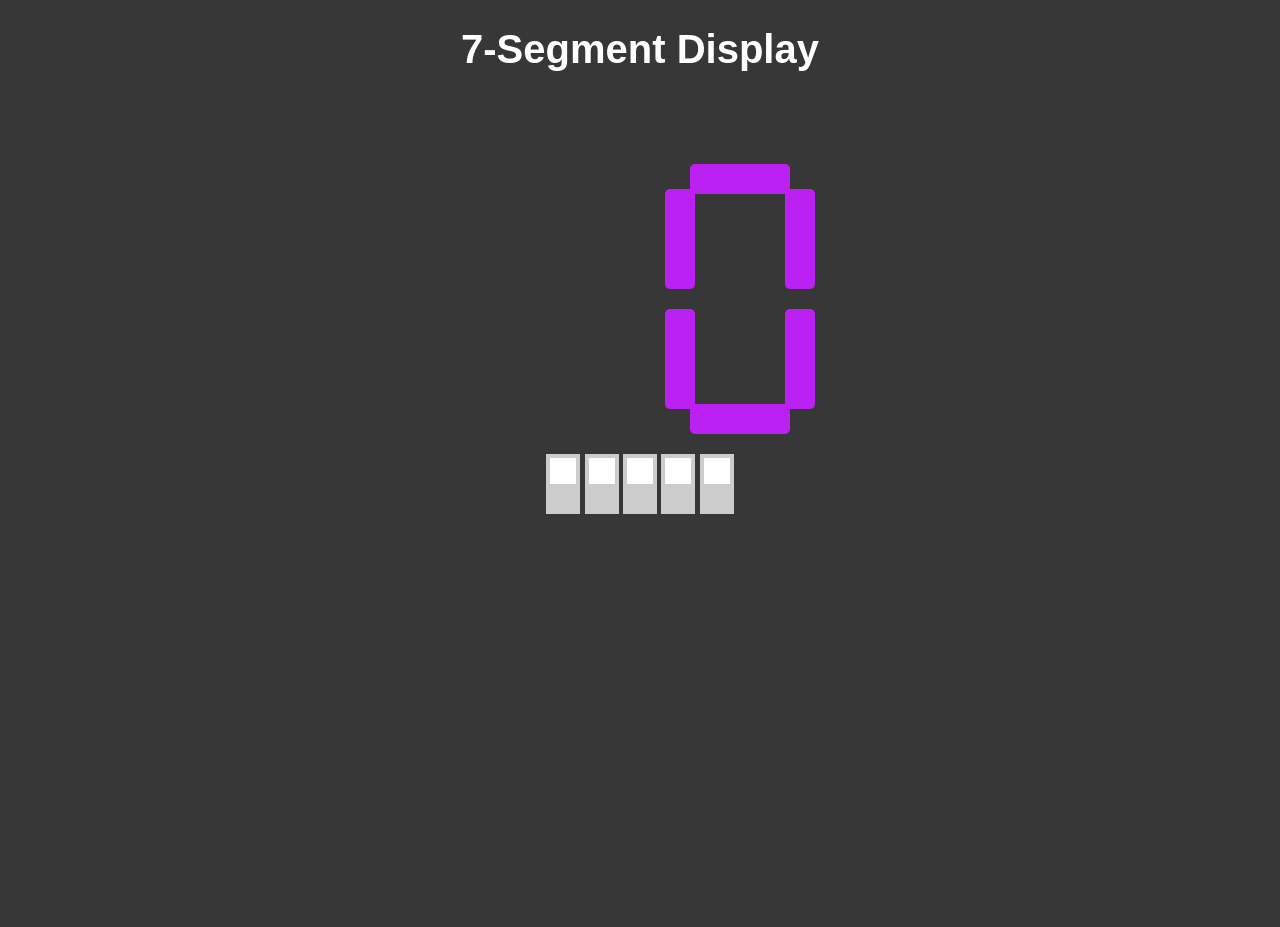
==== 7-segment/index.html @ eae7fbec "save" ====
<!DOCTYPE html>
<html lang="en">

<head>
    <meta charset="UTF-8">
    <meta name="viewport" content="width=device-width, initial-scale=1.0">
    <title>7-Segment Display</title>
    <link rel="stylesheet" href="styles.css">
</head>

<body>
    <div class="container">
        <h1>7-Segment Display</h1>
        <div class="segment-controls">
            <label class="switch">
                <input type="checkbox" id="toggle-1" class="toggle" />
                <span class="slider round"></span>
            </label>
            <label class="switch">
                <input type="checkbox" id="toggle-2" class="toggle" />
                <span class="slider round"></span>
            </label>
            <label class="switch">
                <input type="checkbox" id="toggle-3" class="toggle" />
                <span class="slider round"></span>
            </label>
            <label class="switch">
                <input type="checkbox" id="toggle-4" class="toggle" />
                <span class="slider round"></span>
            </label>
            <label class="switch">
                <input type="checkbox" id="toggle-5" class="toggle" />
                <span class="slider round"></span>
            </label>
        </div>
        <div class="seven-segment-display">
            <div class="segment horizontal a"></div>
            <div class="segment vertical b"></div>
            <div class="segment vertical c"></div>
            <div class="segment horizontal d"></div>
            <div class="segment vertical e"></div>
            <div class="segment vertical f"></div>
            <div class="segment horizontal g"></div>
            <!-- second display -->
            <div class="segment horizontal h"></div>
            <div class="segment vertical i"></div>
            <div class="segment vertical j"></div>
            <div class="segment horizontal k"></div>
            <div class="segment vertical l"></div>
            <div class="segment vertical m"></div>
            <div class="segment horizontal n"></div>
        </div>
    </div>
</body>

</html>
---- 7-segment/styles.css ----
/* General body styling for centering and background */
body {
    justify-content: center;
    align-items: center;
    height: 100vh;
    margin: 0;
    background-color: #383737;
    font-family: 'Inter', sans-serif;
    color: #ccc;
}

.container {
    text-align: center;
}

h1 {
    font-size: 2.5rem;
    margin-bottom: 2rem;
    color: #fff;
}

/* Base styles for all segments */
.segment {
    position: absolute;
    background-color: #bb21f3;
    border-radius: 5px;
    transition: opacity 0.3s ease-in-out;
    display: grid;
    place-items: center;
}

/* Vertical Segments (b, c, e, f) */
.segment.vertical {
    width: 30px;
    height: 100px;
}

/* Horizontal Segments (a, d, g) */
.segment.horizontal {
    width: 100px;
    height: 30px;
}

.segment_controls {
    display: flex;
}

.switch {
    position: relative;
    display: inline-block;
    top: 350px;
    width: 34px;
    height: 60px;
}

/* Hide default HTML checkbox */
.switch input {
    opacity: 0;
    width: 0;
    height: 0;
}

/* The slider */
.slider {
    position: absolute;
    cursor: pointer;
    top: 0;
    left: 0;
    right: 0;
    bottom: 0;
    background-color: #ccc;
    -webkit-transition: .4s;
    transition: .4s;
}

.slider:before {
    position: absolute;
    content: "";
    height: 26px;
    width: 26px;
    left: 4px;
    top: 4px;
    background-color: white;
    -webkit-transition: .4s;
    transition: .4s;
}

input:checked+.slider {
    background-color: #7921f3;
}

input:focus+.slider {
    box-shadow: 0 0 1px #7921f3;
}

input:checked+.slider:before {
    transform: translateY(26px);
}

html {
    --t1: 0;
    --_t1: 1;
    --t2: 0;
    --_t2: 1;
    --t3: 0;
    --_t3: 1;
    --t4: 0;
    --_t4: 1;
    --t5: 0;
    --_t5: 1
}

body:has(#toggle-1:checked) {
    --t1: 1;
    --_t1: 0;
}

body:has(#toggle-2:checked) {
    --t2: 1;
    --_t2: 0;
}

body:has(#toggle-3:checked) {
    --t3: 1;
    --_t3: 0;
}

body:has(#toggle-4:checked) {
    --t4: 1;
    --_t4: 0;
}

body:has(#toggle-5:checked) {
    --t5: 1;
    --_t5: 0;
}

/* 
      0  00000
      1  00001
      2  00010
      3  00011
      4  00100
      5  00101
      6  00110
      7  00111
      8  01000
      9  01001 
     10  01010
     11  01011
     12  01100
     13  01101
     14  01110
     15  01111
     16  10000
     17  10001
     18  10010
     19  10011 
     20  10100
     21  10101
     22  10110
     23  10111
     24  11000
     25  11001
     26  11010
     27  11011
     28  11100
     29  11101
     30  11110
     31  11111
    */
.seven-segment-display {
    --n0: calc(var(--_t1) * var(--_t2) * var(--_t3) * var(--_t4) * var(--_t5));
    --n1: calc(var(--_t1) * var(--_t2) * var(--_t3) * var(--_t4) * var(--t5));
    --n2: calc(var(--_t1) * var(--_t2) * var(--_t3) * var(--t4) * var(--_t5));
    --n3: calc(var(--_t1) * var(--_t2) * var(--_t3) * var(--t4) * var(--t5));
    --n4: calc(var(--_t1) * var(--_t2) * var(--t3) * var(--_t4) * var(--_t5));
    --n5: calc(var(--_t1) * var(--_t2) * var(--t3) * var(--_t4) * var(--t5));
    --n6: calc(var(--_t1) * var(--_t2) * var(--t3) * var(--t4) * var(--_t5));
    --n7: calc(var(--_t1) * var(--_t2) * var(--t3) * var(--t4) * var(--t5));
    --n8: calc(var(--_t1) * var(--t2) * var(--_t3) * var(--_t4) * var(--_t5));
    --n9: calc(var(--_t1) * var(--t2) * var(--_t3) * var(--_t4) * var(--t5));
    --n10: calc(var(--_t1) * var(--t2) * var(--_t3) * var(--t4) * var(--_t5));
    --n11: calc(var(--_t1) * var(--t2) * var(--_t3) * var(--t4) * var(--t5));
    --n12: calc(var(--_t1) * var(--t2) * var(--t3) * var(--_t4) * var(--_t5));
    --n13: calc(var(--_t1) * var(--t2) * var(--t3) * var(--_t4) * var(--t5));
    --n14: calc(var(--_t1) * var(--t2) * var(--t3) * var(--t4) * var(--_t5));
    --n15: calc(var(--_t1) * var(--t2) * var(--t3) * var(--t4) * var(--t5));
    --n16: calc(var(--t1) * var(--_t2) * var(--_t3) * var(--_t4) * var(--_t5));
    --n17: calc(var(--t1) * var(--_t2) * var(--_t3) * var(--_t4) * var(--t5));
    --n18: calc(var(--t1) * var(--_t2) * var(--_t3) * var(--t4) * var(--_t5));
    --n19: calc(var(--t1) * var(--_t2) * var(--_t3) * var(--t4) * var(--t5));
    --n20: calc(var(--t1) * var(--_t2) * var(--t3) * var(--_t4) * var(--_t5));
    --n21: calc(var(--t1) * var(--_t2) * var(--t3) * var(--_t4) * var(--t5));
    --n22: calc(var(--t1) * var(--_t2) * var(--t3) * var(--t4) * var(--_t5));
    --n23: calc(var(--t1) * var(--_t2) * var(--t3) * var(--t4) * var(--t5));
    --n24: calc(var(--t1) * var(--t2) * var(--_t3) * var(--_t4) * var(--_t5));
    --n25: calc(var(--t1) * var(--t2) * var(--_t3) * var(--_t4) * var(--t5));
    --n26: calc(var(--t1) * var(--t2) * var(--_t3) * var(--t4) * var(--_t5));
    --n27: calc(var(--t1) * var(--t2) * var(--_t3) * var(--t4) * var(--t5));
    --n28: calc(var(--t1) * var(--t2) * var(--t3) * var(--_t4) * var(--_t5));
    --n29: calc(var(--t1) * var(--t2) * var(--t3) * var(--_t4) * var(--t5));
    --n30: calc(var(--t1) * var(--t2) * var(--t3) * var(--t4) * var(--_t5));
    --n31: calc(var(--t1) * var(--t2) * var(--t3) * var(--t4) * var(--t5));

    --digit: calc(var(--n0) + var(--n1) + var(--n2) + var(--n3) + var(--n4) + var(--n5) + var(--n6) + var(--n7) + var(--n8) + var(--n9) + var(--n10) + var(--n11) + var(--n12) + var(--n13) + var(--n14) + var(--n15) + var(--n16) + var(--n17) + var(--n18) + var(--n19) + var(--n20) + var(--n21) + var(--n22) + var(--n23) + var(--n24) + var(--n25) + var(--n26) + var(--n27) + var(--n28) + var(--n29) + var(--n30) + var(--n31));
    --second_digit: calc(var(--n10) + var(--n11) + var(--n12) + var(--n13) + var(--n14) + var(--n15) + var(--n16) + var(--n17) + var(--n18) + var(--n19) + var(--n20) + var(--n21) + var(--n22) + var(--n23) + var(--n24) + var(--n25) + var(--n26) + var(--n27) + var(--n28) + var(--n29) + var(--n30) + var(--n31));
    --tens_digit: calc(var(--n10) + var(--n11) + var(--n12) + var(--n13) + var(--n14) + var(--n15) + var(--n16) + var(--n17) + var(--n18) + var(--n19));
    --twenties_digit: calc(var(--n20) + var(--n21) + var(--n22) + var(--n23) + var(--n24) + var(--n25) + var(--n26) + var(--n27) + var(--n28) + var(--n29));
    --thirties_digit: calc(var(--n30) + var(--n31));

    --a: calc(var(--digit) - var(--n1) - var(--n4) - var(--n11) - var(--n14) - var(--n21) - var(--n24) - var(--n31));
    --b: calc(var(--digit) - var(--n5) - var(--n6) - var(--n15) - var(--n16) - var(--n25) - var(--n26));
    --c: calc(var(--digit) - var(--n2) - var(--n12) - var(--n22));
    --d: calc(var(--digit) - var(--n1) - var(--n4) - var(--n7) - var(--n11) - var(--n14) - var(--n17) - var(--n21) - var(--n24) - var(--n27) - var(--n31));
    --e: calc(var(--digit) - var(--n1) - var(--n3) - var(--n4) - var(--n5) - var(--n7) - var(--n9) - var(--n11) - var(--n13) - var(--n14) - var(--n15) - var(--n17) - var(--n19) - var(--n21) - var(--n23) - var(--n24) - var(--n25) - var(--n27) - var(--n29) - var(--n31));
    --f: calc(var(--digit) - var(--n1) - var(--n2) - var(--n3) - var(--n7) - var(--n11) - var(--n12) - var(--n13) - var(--n17) - var(--n21) - var(--n22) - var(--n23) - var(--n27) - var(--n31));
    --g: calc(var(--digit) - var(--n0) - var(--n1) - var(--n7) - var(--n10) - var(--n11) - var(--n17) - var(--n20) - var(--n21) - var(--n27) - var(--n30) - var(--n31));
    --h: calc(var(--second_digit) - var(--tens_digit));
    --i: calc(var(--second_digit));
    --j: calc(var(--second_digit) - var(--twenties_digit));
    --k: calc(var(--second_digit) - var(--tens_digit));
    --l: calc(var(--second_digit) - var(--tens_digit) - var(--thirties_digit));
    --m: calc(0);
    --n: calc(var(--second_digit) - var(--tens_digit));

    position: relative;
    width: 150px;
    height: 270px;
    margin: 0 auto;
    border-radius: 10px;
    color: #000;
}

.a {
    opacity: var(--a);
    top: 0;
    left: 125px;
}

.b {
    opacity: var(--b);
    top: 25px;
    right: -100px;
}

.c {
    opacity: var(--c);
    bottom: 25px;
    right: -100px;
}

.d {
    opacity: var(--d);
    bottom: 0;
    left: 125px;
}

.e {
    opacity: var(--e);
    bottom: 25px;
    left: 100px;
}

.f {
    opacity: var(--f);
    top: 25px;
    left: 100px;
}

.g {
    opacity: var(--g);
    top: 120px;
    left: 125px;
}
.h{
    opacity: var(--h);
    top: 0;
    right: 125px;
}
.i{
    opacity: var(--i);
    top: 25px;
    right: 100px;
}

.j{
    opacity: var(--j);
    bottom: 25px;
    right: 100px;
}

.k{
    opacity: var(--k);
    bottom: 0;
    left: -75px;
}

.l{
    opacity: var(--l);
    bottom: 25px;
    left: -100px;
}

.m{
    opacity: var(--m);
    top: 25px;
    left: -100px;
}

.n{
    opacity: var(--n);
    top: 120px;
    left: -75px;
}
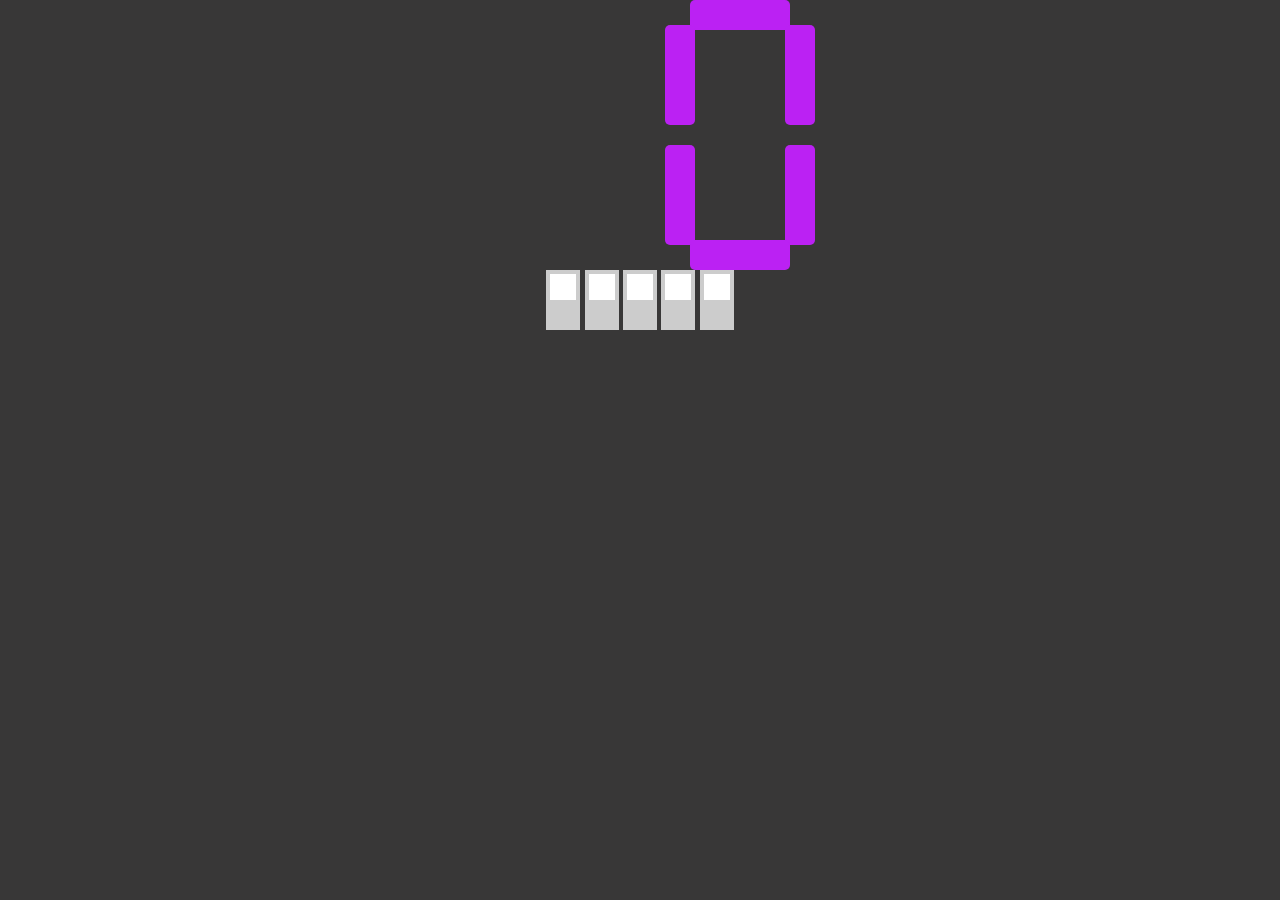
==== commit e878c0f1: "fixing 7-segment demo" ====
--- a/7-segment/index.html
+++ b/7-segment/index.html
@@ -10,8 +10,25 @@
 
 <body>
     <div class="container">
-        <h1>7-Segment Display</h1>
-        <div class="segment-controls">
+
+        <div class="seven-segment-display">
+            <div class="segment horizontal a"></div>
+            <div class="segment vertical b"></div>
+            <div class="segment vertical c"></div>
+            <div class="segment horizontal d"></div>
+            <div class="segment vertical e"></div>
+            <div class="segment vertical f"></div>
+            <div class="segment horizontal g"></div>
+            <!-- second display -->
+            <div class="segment horizontal h"></div>
+            <div class="segment vertical i"></div>
+            <div class="segment vertical j"></div>
+            <div class="segment horizontal k"></div>
+            <div class="segment vertical l"></div>
+            <div class="segment vertical m"></div>
+            <div class="segment horizontal n"></div>
+        </div>
+                <div class="segment-controls">
             <label class="switch">
                 <input type="checkbox" id="toggle-1" class="toggle" />
                 <span class="slider round"></span>
@@ -33,23 +50,6 @@
                 <span class="slider round"></span>
             </label>
         </div>
-        <div class="seven-segment-display">
-            <div class="segment horizontal a"></div>
-            <div class="segment vertical b"></div>
-            <div class="segment vertical c"></div>
-            <div class="segment horizontal d"></div>
-            <div class="segment vertical e"></div>
-            <div class="segment vertical f"></div>
-            <div class="segment horizontal g"></div>
-            <!-- second display -->
-            <div class="segment horizontal h"></div>
-            <div class="segment vertical i"></div>
-            <div class="segment vertical j"></div>
-            <div class="segment horizontal k"></div>
-            <div class="segment vertical l"></div>
-            <div class="segment vertical m"></div>
-            <div class="segment horizontal n"></div>
-        </div>
     </div>
 </body>
 
--- a/7-segment/styles.css
+++ b/7-segment/styles.css
@@ -2,7 +2,7 @@
 body {
     justify-content: center;
     align-items: center;
-    height: 100vh;
+    height: 70vh;
     margin: 0;
     background-color: #383737;
     font-family: 'Inter', sans-serif;
@@ -48,7 +48,7 @@
 .switch {
     position: relative;
     display: inline-block;
-    top: 350px;
+
     width: 34px;
     height: 60px;
 }
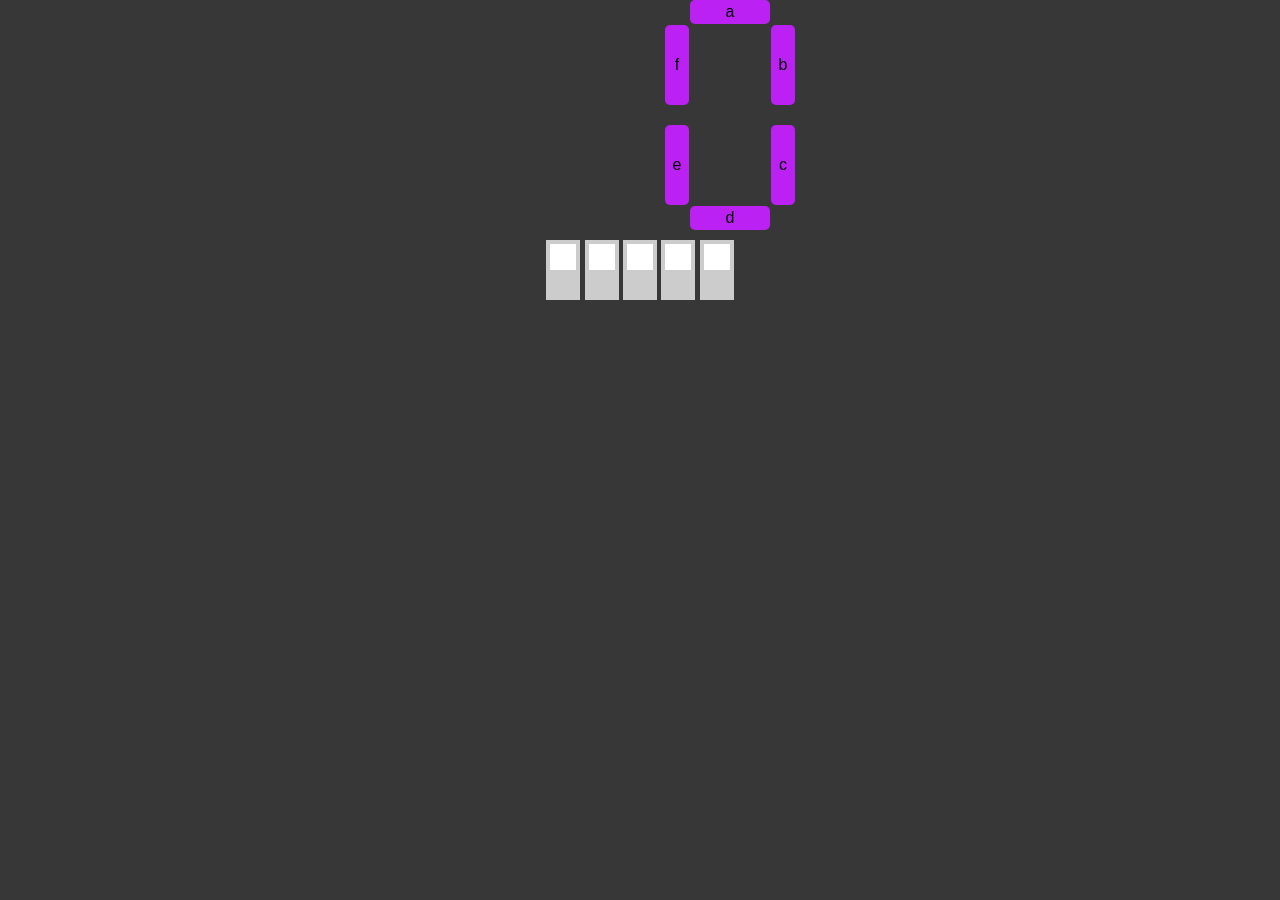
==== commit 9a80a47a: "tinkering with 7-segment" ====
--- a/7-segment/index.html
+++ b/7-segment/index.html
@@ -12,21 +12,21 @@
     <div class="container">
 
         <div class="seven-segment-display">
-            <div class="segment horizontal a"></div>
-            <div class="segment vertical b"></div>
-            <div class="segment vertical c"></div>
-            <div class="segment horizontal d"></div>
-            <div class="segment vertical e"></div>
-            <div class="segment vertical f"></div>
-            <div class="segment horizontal g"></div>
+            <div class="segment horizontal a">a</div>
+            <div class="segment vertical b">b</div>
+            <div class="segment vertical c">c</div>
+            <div class="segment horizontal d">d</div>
+            <div class="segment vertical e">e</div>
+            <div class="segment vertical f">f</div>
+            <div class="segment horizontal g">g</div>
             <!-- second display -->
-            <div class="segment horizontal h"></div>
-            <div class="segment vertical i"></div>
-            <div class="segment vertical j"></div>
-            <div class="segment horizontal k"></div>
-            <div class="segment vertical l"></div>
-            <div class="segment vertical m"></div>
-            <div class="segment horizontal n"></div>
+            <div class="segment horizontal h">h</div>
+            <div class="segment vertical i">i</div>
+            <div class="segment vertical j">j</div>
+            <div class="segment horizontal k">k</div>
+            <div class="segment vertical l">l</div>
+            <div class="segment vertical m">m</div>
+            <div class="segment horizontal n">n</div>
         </div>
                 <div class="segment-controls">
             <label class="switch">
--- a/7-segment/styles.css
+++ b/7-segment/styles.css
@@ -2,7 +2,6 @@
 body {
     justify-content: center;
     align-items: center;
-    height: 70vh;
     margin: 0;
     background-color: #383737;
     font-family: 'Inter', sans-serif;
@@ -11,12 +10,6 @@
 
 .container {
     text-align: center;
-}
-
-h1 {
-    font-size: 2.5rem;
-    margin-bottom: 2rem;
-    color: #fff;
 }
 
 /* Base styles for all segments */
@@ -31,14 +24,14 @@
 
 /* Vertical Segments (b, c, e, f) */
 .segment.vertical {
-    width: 30px;
-    height: 100px;
+    width: 24px;
+    height: 80px;
 }
 
 /* Horizontal Segments (a, d, g) */
 .segment.horizontal {
-    width: 100px;
-    height: 30px;
+    width: 80px;
+    height: 24px;
 }
 
 .segment_controls {
@@ -51,6 +44,7 @@
 
     width: 34px;
     height: 60px;
+    bottom: 30px;
 }
 
 /* Hide default HTML checkbox */
@@ -241,24 +235,24 @@
 .b {
     opacity: var(--b);
     top: 25px;
-    right: -100px;
+    right: -80px;
 }
 
 .c {
     opacity: var(--c);
-    bottom: 25px;
-    right: -100px;
+    bottom: 65px;
+    right: -80px;
 }
 
 .d {
     opacity: var(--d);
-    bottom: 0;
+    bottom: 40px;
     left: 125px;
 }
 
 .e {
     opacity: var(--e);
-    bottom: 25px;
+    bottom: 65px;
     left: 100px;
 }
 
@@ -270,7 +264,7 @@
 
 .g {
     opacity: var(--g);
-    top: 120px;
+    top: 104px;
     left: 125px;
 }
 .h{
@@ -286,20 +280,20 @@
 
 .j{
     opacity: var(--j);
-    bottom: 25px;
+    bottom: 65px;
     right: 100px;
 }
 
 .k{
     opacity: var(--k);
-    bottom: 0;
-    left: -75px;
+    bottom: 40px;
+    left: -55px;
 }
 
 .l{
     opacity: var(--l);
-    bottom: 25px;
-    left: -100px;
+    bottom: 65px;
+    left: -80px;
 }
 
 .m{
@@ -310,6 +304,6 @@
 
 .n{
     opacity: var(--n);
-    top: 120px;
-    left: -75px;
-}
+    top: 104px;
+    left: -55px;
+}
